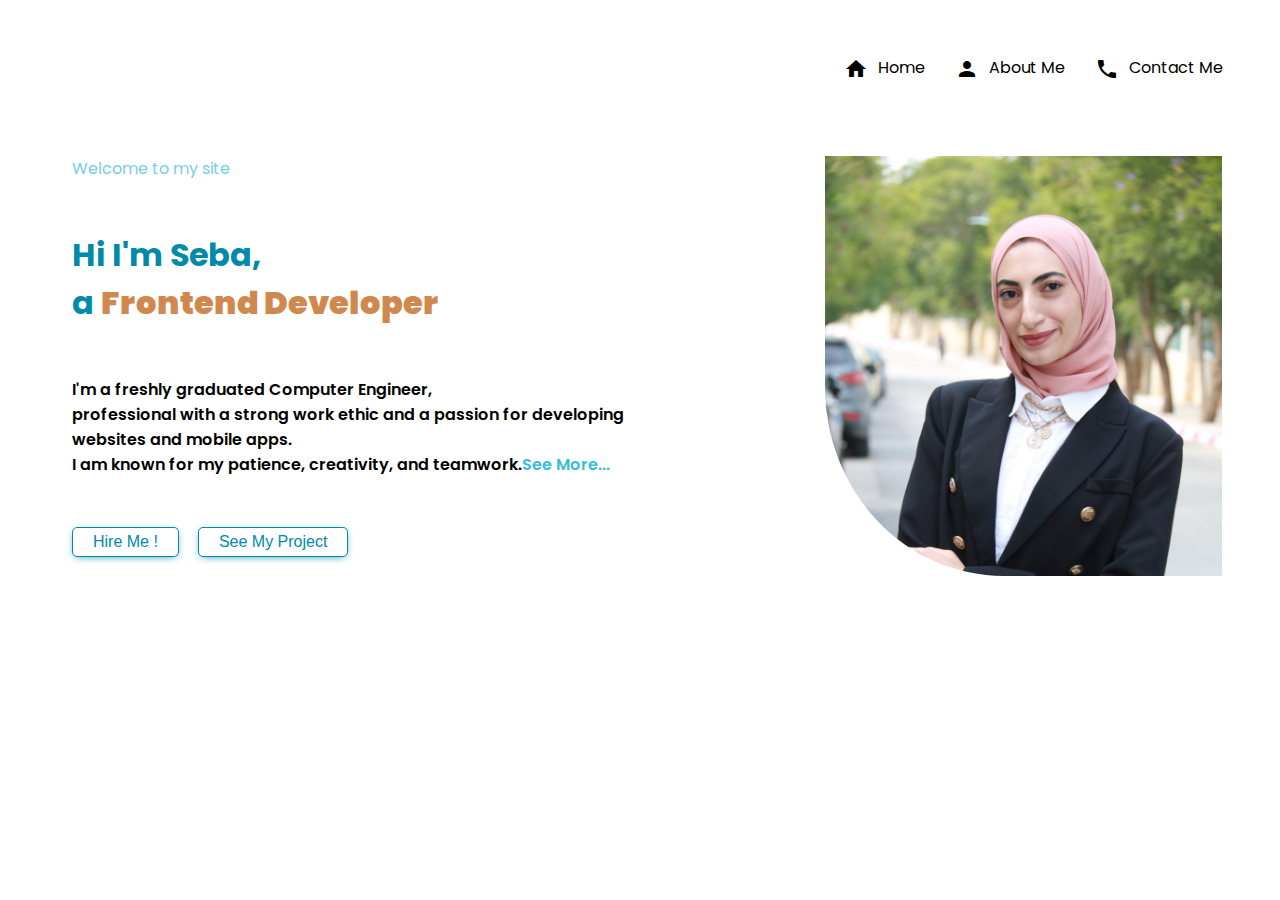
==== index.html @ c4afbe21 "second commit" ====
<!DOCTYPE html>
<html>
    <head>
        <meta charset="utf-8">
        <meta name="viewport" content="width=device-width, initial-scale=1.0">
        <title>Seba Portfolio</title>
        <link rel="stylesheet" href="https://fonts.googleapis.com/icon?family=Material+Icons">
        <link rel="preconnect" href="https://fonts.googleapis.com">
        <link rel="preconnect" href="https://fonts.gstatic.com" crossorigin>
        <link href="https://fonts.googleapis.com/css2?family=Nunito+Sans:wght@300;600;800&family=Poppins:wght@400;600;700;900&display=swap" rel="stylesheet">
        <link rel="stylesheet" href="style.css">
    </head>
    <body>
        <header>
            <nav>
                <a href="#"><i class="material-icons" id="navIcon">home</i>Home</a>
                <a href="#"><i class="material-icons" id="navIcon">person</i>About Me</a>
                <a href="#"><i class="material-icons" id="navIcon">call</i>Contact Me</a>
            </nav>
        </header>
        
        <main>
            <section class="information_section">
                <p id="secondary_text">Welcome to my site</p>
                <h1>Hi I'm Seba, <br>a <strong>Frontend Developer</strong></h1>
                <p id="additional_text">I'm a freshly graduated Computer Engineer,
                    <br>professional with a strong work ethic and a passion for developing websites and mobile apps.
                    <br> I am known for my patience, creativity, and teamwork.<a href="#">See More...</a>
                </p>
                <button>Hire Me !</button>
                <button>See My Project</button>
            </section>
            
            <aside class="image_area">
                <img class="quarter_shape_img" src="assets/personal.jpg" alt="profile image">
            </aside>
        </main>
    </body>
</html>
---- style.css ----
:root {
    --background_color: #ffffff;
    --secondary_color: #D1884F;
    --main_color :#008AAA;
    --highlight_color:  #3BBADB;
    --main_text_color: #000000;
}


body {
    font-family: 'Poppins', sans-serif;
    background-color: var(--background_color);
    width: 100%;
    height: 100%;
}

header {
    display: flex;
    margin-left: 50px;
    margin-right: 50px;
    margin-top: 30px;
    margin-bottom: 50px;
    padding-top: 10px;
    padding-bottom: 10px;
}

nav {
    display: flex;
    flex-wrap: wrap;
    margin-left: auto;
}

nav a {
    text-decoration: none;
    padding: 15px;
    margin: 0;
    color: var(--main_text_color); 
    text-align: center;
}

nav a:hover {
    color: var(--secondary_color);
}

#navIcon {
    vertical-align: middle;
    padding-right: 10px;
}

main {
    display: flex;
    width: 100%;
    margin-left: 80px;
    margin-right: 80px;
    margin-bottom: 50px;
}

.information_section{
    width: 60%;
}
.image_area {
    width: 40%;
    padding-left: 20%;
    margin-right: 50px;
    display: flex;
    justify-content: end;
}
.quarter_shape_img { 
    border-radius: 0 0 0 45%; 
    width: 350px;
    height: 350px;
    margin-right: 80px;
}

#secondary_text{
    opacity: 0.7;
    color: var(--highlight_color);
    margin-top: 0;
    margin-bottom: 50px;
}

strong {
    color: var(--secondary_color);
}

h1 {
    color: var(--main_color);
    font-size: xx-large;
    font-weight: bolder;
    padding:0px;
    margin: 0px
}

#additional_text {
    font-weight:600 ;
    margin-top: 50px;
    margin-bottom: 50px;
    padding: 0px;
}
#additional_text a {
    text-decoration: none;
    color: var(--highlight_color);
}

@media screen and (min-width: 1600px) {
    header {
        margin-right: 90px;
    }
    .quarter_shape_img{
        margin-right: 120px;
    }
}
@media screen and (min-width: 1187px) {
    main{
        margin-left: 5%;
        margin-right: 5%;
    }
    .quarter_shape_img { 
        width: 46vw;
        height: 46vw;
        max-width: 420px;
        max-height: 420px;
    }
    .image_area {
        width: 46vw;
        max-width: 420px;
    }
}

@media screen and (max-width: 627px) {
    main{
        display: block;
        margin-left: 15%;
        margin-right: 15%;
    }
    .image_area {
        margin-top: 0px;
        display: flex;
        justify-content:center;
    }
    .quarter_shape_img { 
        width: 60vw;
        height: 60vw;
    }
    header {
        margin-left: 15%;
        margin-right: 15%;
    }
}

button {
    padding-top: 5px;
    padding-bottom: 5px;
    padding-left: 20px;
    padding-right: 20px;
    margin-right: 15px;
    margin-bottom: 50px;
    border-radius: 5px;
    border: 1px solid var(--main_color);
    box-shadow: var(--main_color) 0px 2px 8px -3px;
    color: var(--main_color);
    background-color: var(--background_color);
    font-size: 16px;
    font-weight: 500;
}

button:hover {
    color: var(--background_color);
    background-color: var(--main_color);
    box-shadow: var(--main_color) 0px 2px 8px 0px;
    font-size: 16px;
    font-weight: 500;
}
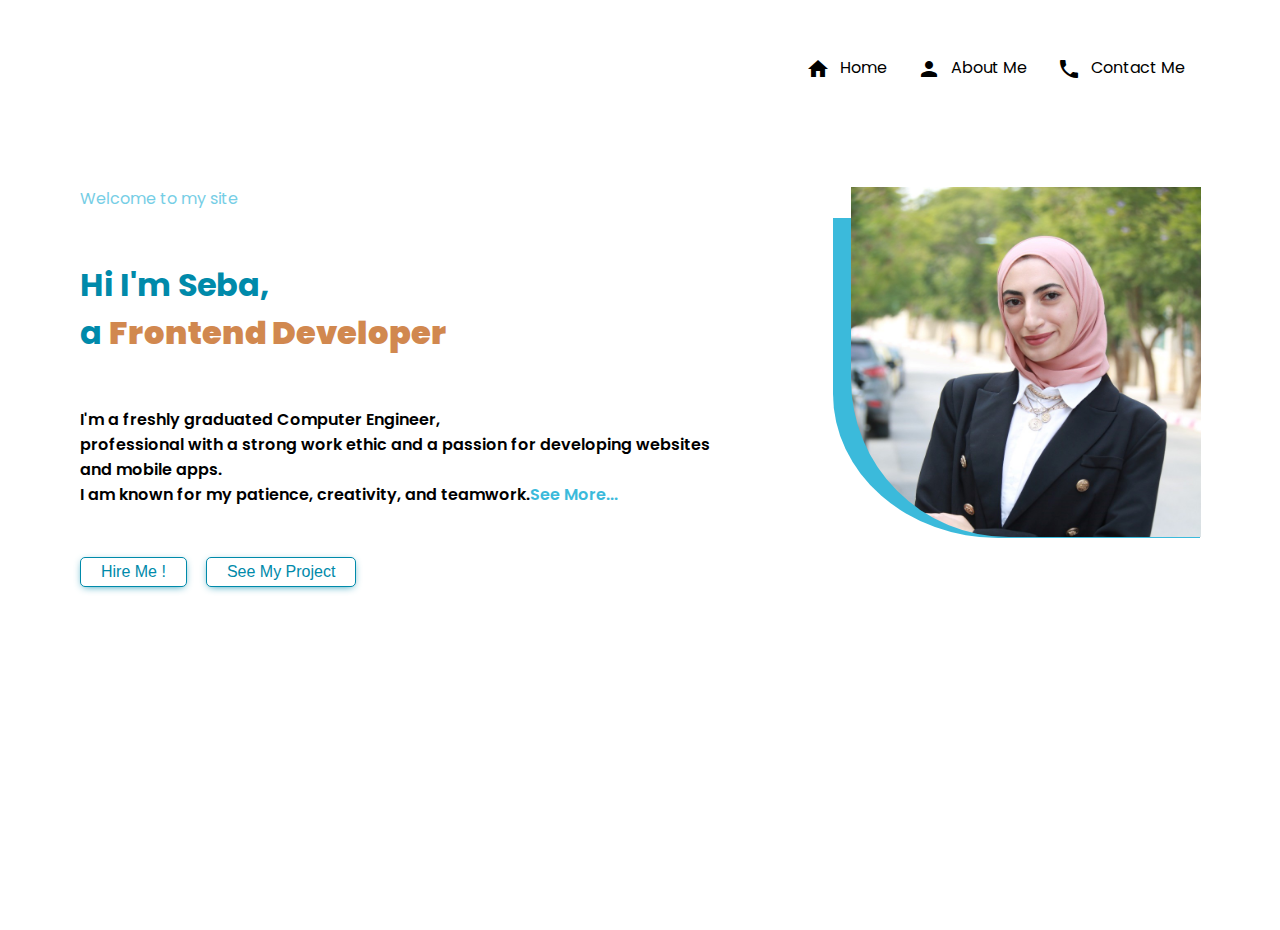
==== commit a65746df: "test commit" ====
--- a/index.html
+++ b/index.html
@@ -31,8 +31,10 @@
                 <button>See My Project</button>
             </section>
             
-            <aside class="image_area">
-                <img class="quarter_shape_img" src="assets/personal.jpg" alt="profile image">
+            <aside>
+                <div class="image-container">
+                    <img class="quarter_shape_img" src="assets/personal.jpg" alt="profile image">
+                </div>
             </aside>
         </main>
     </body>
--- a/style.css
+++ b/style.css
@@ -6,20 +6,24 @@
     --main_text_color: #000000;
 }
 
+* { 
+    margin: 0;
+    padding: 0;
+    box-sizing: border-box;
+}
 
 body {
     font-family: 'Poppins', sans-serif;
     background-color: var(--background_color);
-    width: 100%;
-    height: 100%;
+    min-height: 100vh;
+    width: 100vw;
 }
 
 header {
     display: flex;
-    margin-left: 50px;
-    margin-right: 50px;
+    margin-left: 80px;
+    margin-right: 80px;
     margin-top: 30px;
-    margin-bottom: 50px;
     padding-top: 10px;
     padding-bottom: 10px;
 }
@@ -50,6 +54,7 @@
 main {
     display: flex;
     width: 100%;
+    margin-top: 80px;
     margin-left: 80px;
     margin-right: 80px;
     margin-bottom: 50px;
@@ -57,19 +62,32 @@
 
 .information_section{
     width: 60%;
-}
-.image_area {
+    margin-right: 25px;
+}
+
+aside {
     width: 40%;
-    padding-left: 20%;
-    margin-right: 50px;
+    margin-right: 160px;
+    margin-left: 25px;
     display: flex;
     justify-content: end;
 }
-.quarter_shape_img { 
+
+.image-container {
+    width: 367px;
+    height: 320px;
+    border-radius: 0 0 0 45%; 
+    background-color: var(--highlight_color); 
+    margin-top: 32px;
+}
+
+.quarter_shape_img {
     border-radius: 0 0 0 45%; 
     width: 350px;
     height: 350px;
-    margin-right: 80px;
+    position:relative;
+    bottom: 31px;
+    left: 18px; 
 }
 
 #secondary_text{
@@ -102,18 +120,25 @@
     color: var(--highlight_color);
 }
 
-@media screen and (min-width: 1600px) {
-    header {
-        margin-right: 90px;
-    }
-    .quarter_shape_img{
-        margin-right: 120px;
-    }
-}
-@media screen and (min-width: 1187px) {
+/*@media screen and (min-width: 1600px) {
+    .image-container {
+        width: 367px;
+        height: 320px;
+    }
+    
+    .quarter_shape_img {
+        width: 350px;
+        height: 350px;
+    }
+}*/
+/*@media screen and (min-width: 1187px) {
     main{
         margin-left: 5%;
         margin-right: 5%;
+    }
+    .image-container {
+        width: 46vw;
+        max-width: 420px;
     }
     .quarter_shape_img { 
         width: 46vw;
@@ -121,30 +146,36 @@
         max-width: 420px;
         max-height: 420px;
     }
-    .image_area {
-        width: 46vw;
-        max-width: 420px;
-    }
-}
-
-@media screen and (max-width: 627px) {
+}*/
+
+@media screen and (max-width: 712px) {
     main{
         display: block;
-        margin-left: 15%;
-        margin-right: 15%;
-    }
-    .image_area {
+        margin-left: auto;
+        margin-right: auto;
+        width: 42em;
+    }
+
+    .information_section{
+        margin-left: auto;
+        margin-right: auto;
+    }
+    
+    aside {
+        margin-left: auto;
+        margin-right: auto;
+    }
+
+    .image-container {
         margin-top: 0px;
         display: flex;
         justify-content:center;
+        width: 367px;
+        height: 320px;
     }
     .quarter_shape_img { 
-        width: 60vw;
-        height: 60vw;
-    }
-    header {
-        margin-left: 15%;
-        margin-right: 15%;
+        width: 350px;
+        height: 350px;
     }
 }
 
